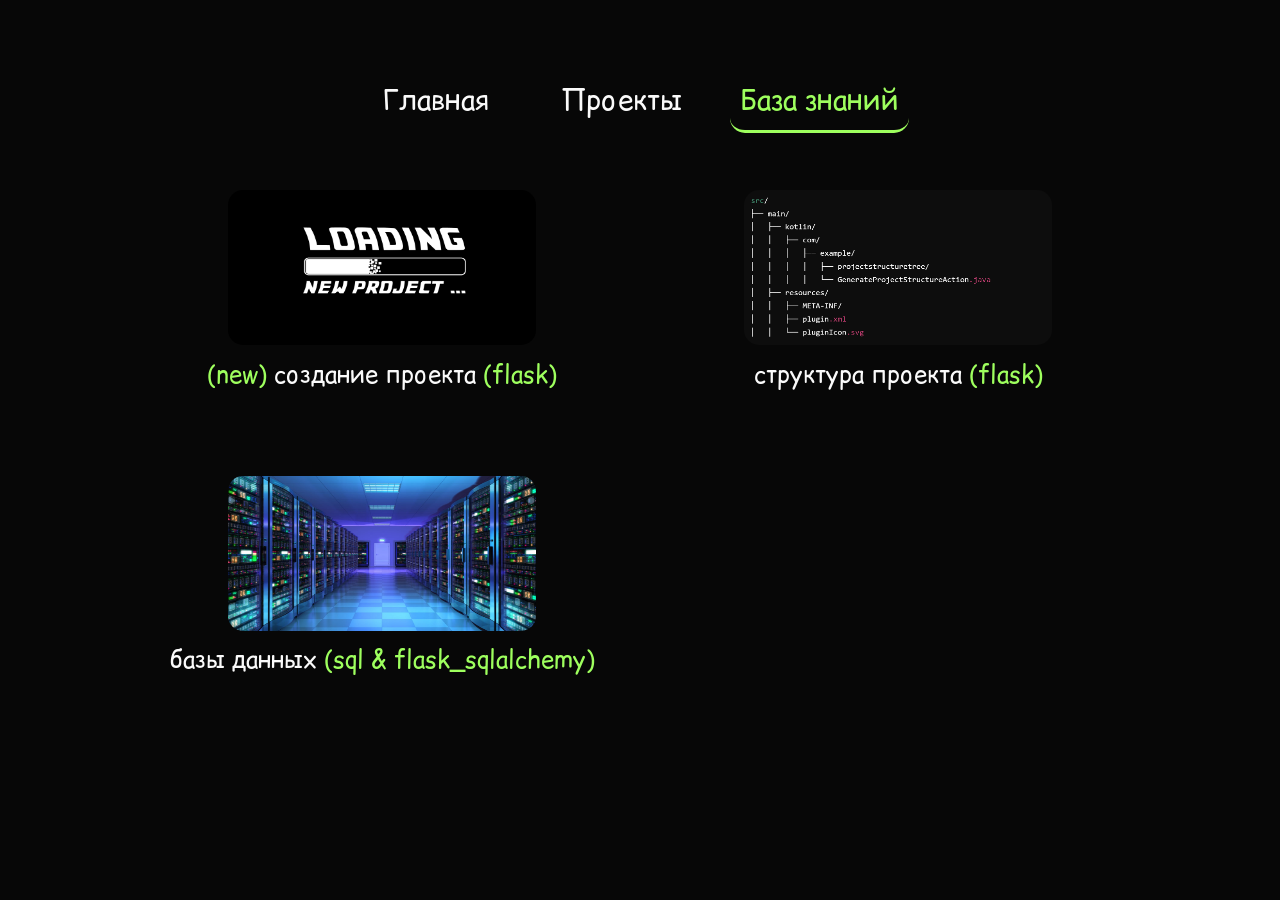
==== knowledge.html @ 763a3c94 "fix(paths): Fix project relative links" ====
<!doctype html>
<html lang="en">
    <head>
        <meta charset="UTF-8" />
        <meta name="viewport" content="width=device-width, initial-scale=1.0" />
        <link
            rel="shortcut icon"
            href="./assets/img/favicon.png"
            type="image/x-icon"
        />
        <link rel="stylesheet" href="./assets/css/imports.css" />
        <link rel="stylesheet" href="./assets/css/knowledge.css" />
        <link rel="stylesheet" href="./assets/css/building_blocks/nav.css" />
        <title>Hackathon DB - База знаний</title>
    </head>
    <body>
        <header class="header">
            <nav class="nav">
                <li class="nav__item">
                    <a href="/" class="nav__link nav__home">Главная</a>
                </li>
                <li class="nav__item">
                    <a href="projects.html" class="nav__link nav__projects"
                        >Проекты</a
                    >
                </li>
                <li class="nav__item">
                    <a
                        href="knowledge.html"
                        class="nav__link nav__knowledge nav__active"
                        >База знаний</a
                    >
                </li>
            </nav>
            <main class="main">
                <ul class="main__list">
                    <a href="" class="main__link">
                        <li class="main__item">
                            <img
                                src="./assets/img/new_project.jpg"
                                alt="Фото нового проекта"
                                class="main__img"
                            />
                            <p class="main__text">
                                <span class="main__imp">(new)</span> создание
                                проекта <span class="main__imp">(flask)</span>
                            </p>
                        </li>
                    </a>
                    <a href="" class="main__link">
                        <li class="main__item">
                            <img
                                src="./assets/img/file-structure.png"
                                alt="Фото структуры файлов"
                                class="main__img"
                            />
                            <p class="main__text">
                                структура проекта
                                <span class="main__imp">(flask)</span>
                            </p>
                        </li>
                    </a>
                    <a href="" class="main__link">
                        <li class="main__item">
                            <img
                                src="./assets/img/databases.jpg"
                                alt="Фото баз данных"
                                class="main__img"
                            />
                            <p class="main__text">
                                базы данных
                                <span class="main__imp"
                                    >(sql & flask_sqlalchemy)</span
                                >
                            </p>
                        </li>
                    </a>
                </ul>
            </main>
        </header>
    </body>
</html>
---- assets/css/imports.css ----
@import url("general.css");
@import url("fonts.css");
@import url("variables.css");
---- assets/css/knowledge.css ----
.main {
    margin-top: 4.5rem;
}
.main__list {
    display: grid;
    grid-template-columns: repeat(2, 1fr);
    grid-gap: 3.5rem;
}
.main__item {
    padding: 2.5rem 0;
    border-radius: var(--border-radius);
    border-left: 0.35rem solid transparent;
    border-right: 0.35rem solid transparent;
    /* border-left: 0.35rem solid rgba(45, 45, 45, 0.1);
    border-right: 0.35rem solid rgba(45, 45, 45, 0.1); */
    transition: all 0.2s ease;
    /* border-left: 0.35 solid rgb(158, 255, 94); */

    display: grid;
    justify-items: center;
}
.main__item:hover {
    transform: scale(1.05);
    box-shadow: 0 0 2rem rgb(158, 255, 94);
    border-left: 0.35rem solid rgb(158, 255, 94);
    border-right: 0.35rem solid rgb(158, 255, 94);
}
.main__img {
    width: 65%;
    height: 15.5rem;
    border-radius: var(--border-radius);
}
.main__text {
    padding: 0 2.5rem;
    margin-top: 1.25rem;
}
.main__imp {
    color: rgb(158, 255, 94);
}
---- assets/css/building_blocks/nav.css ----
header {
    width: 100%;
    display: grid;
    justify-items: center;
}
nav {
    margin-top: 8rem;
    display: grid;
    grid-template-columns: repeat(3, 1fr);
    font-size: 2.8rem;
}
a {
    width: 100%;
    height: 100%;
}
.nav__item {
    transition: all 0.2s ease;
}
.nav__item:hover {
    transform: scale(1.1);
}
.nav__link {
    padding: 1rem;
    transition: all 0.2s ease;
    border-radius: var(--border-radius);
}
.nav__link:hover {
    color: pink;
    box-shadow: 0 0 2rem pink;
}
.nav__home:hover {
    color: rgb(24, 240, 255);
    box-shadow: 0 0 2rem rgb(24, 240, 255);
}
.nav__projects:hover {
    color: pink;
    box-shadow: 0 0 2rem pink;
}
.nav__knowledge:hover {
    color: rgb(158, 255, 94);
    box-shadow: 0 0 2rem rgb(158, 255, 94);
}
.nav__home.nav__active {
    color: rgb(24, 240, 255);
    border-bottom: 0.3rem solid rgb(24, 240, 255);
}
.nav__projects.nav__active {
    color: pink;
    /* box-shadow: 0 0 2rem pink; */
    border-bottom: 0.3rem solid pink;
}
.nav__knowledge.nav__active {
    color: rgb(158, 255, 94);
    border-bottom: 0.3rem solid rgb(158, 255, 94);
}
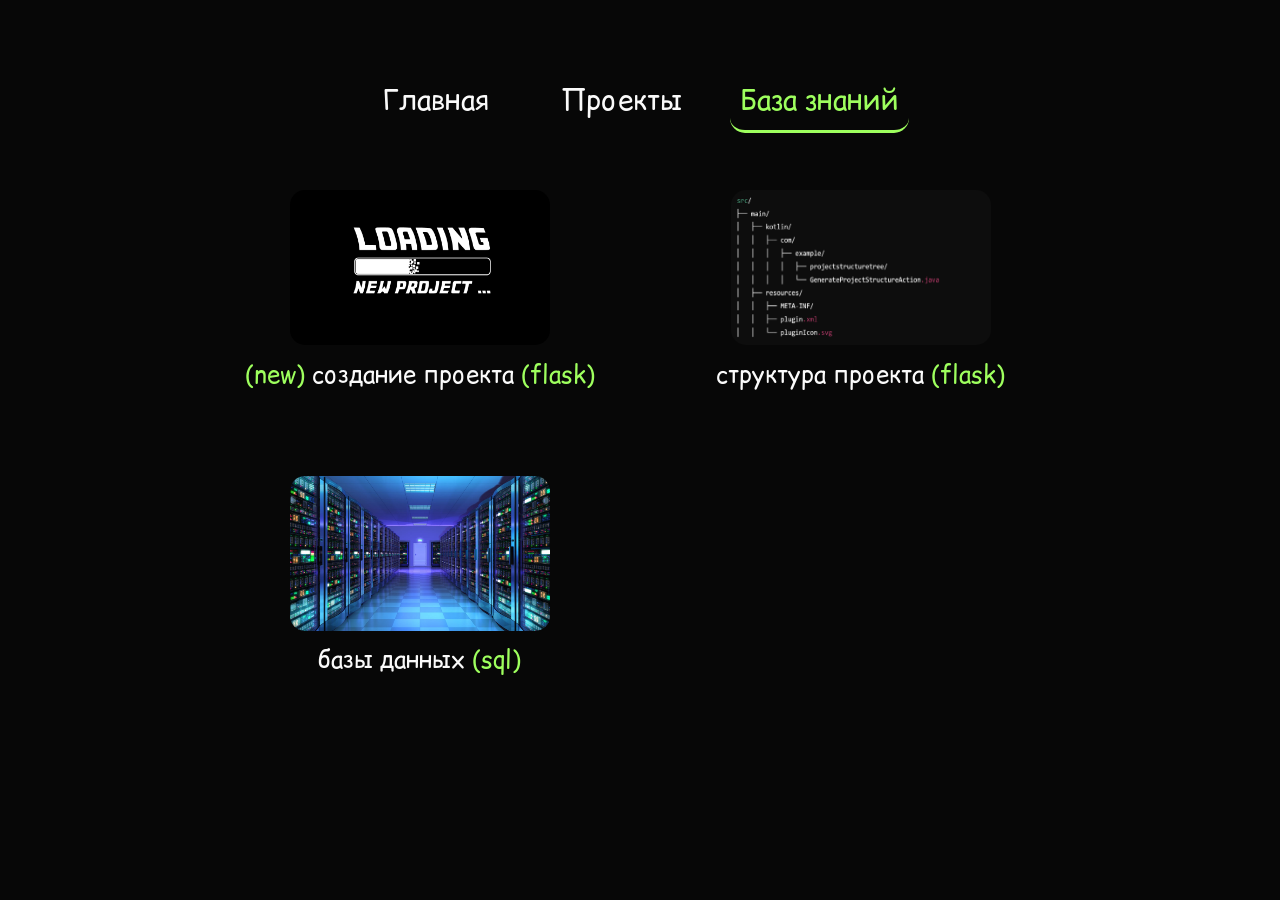
==== commit 74722a88: "add(multiple pages): Add multiple pages with styles for knowledge section" ====
--- a/knowledge.html
+++ b/knowledge.html
@@ -17,7 +17,7 @@
         <header class="header">
             <nav class="nav">
                 <li class="nav__item">
-                    <a href="/" class="nav__link nav__home">Главная</a>
+                    <a href="index.html" class="nav__link nav__home">Главная</a>
                 </li>
                 <li class="nav__item">
                     <a href="projects.html" class="nav__link nav__projects"
@@ -34,7 +34,7 @@
             </nav>
             <main class="main">
                 <ul class="main__list">
-                    <a href="" class="main__link">
+                    <a href="/new_project.html" class="main__link">
                         <li class="main__item">
                             <img
                                 src="./assets/img/new_project.jpg"
@@ -47,10 +47,10 @@
                             </p>
                         </li>
                     </a>
-                    <a href="" class="main__link">
+                    <a href="/project_structure.html" class="main__link">
                         <li class="main__item">
                             <img
-                                src="./assets/img/file-structure.png"
+                                src="./assets/img/file_structure.png"
                                 alt="Фото структуры файлов"
                                 class="main__img"
                             />
@@ -60,7 +60,7 @@
                             </p>
                         </li>
                     </a>
-                    <a href="" class="main__link">
+                    <a href="/databases.html" class="main__link">
                         <li class="main__item">
                             <img
                                 src="./assets/img/databases.jpg"
@@ -69,9 +69,7 @@
                             />
                             <p class="main__text">
                                 базы данных
-                                <span class="main__imp"
-                                    >(sql & flask_sqlalchemy)</span
-                                >
+                                <span class="main__imp">(sql)</span>
                             </p>
                         </li>
                     </a>
